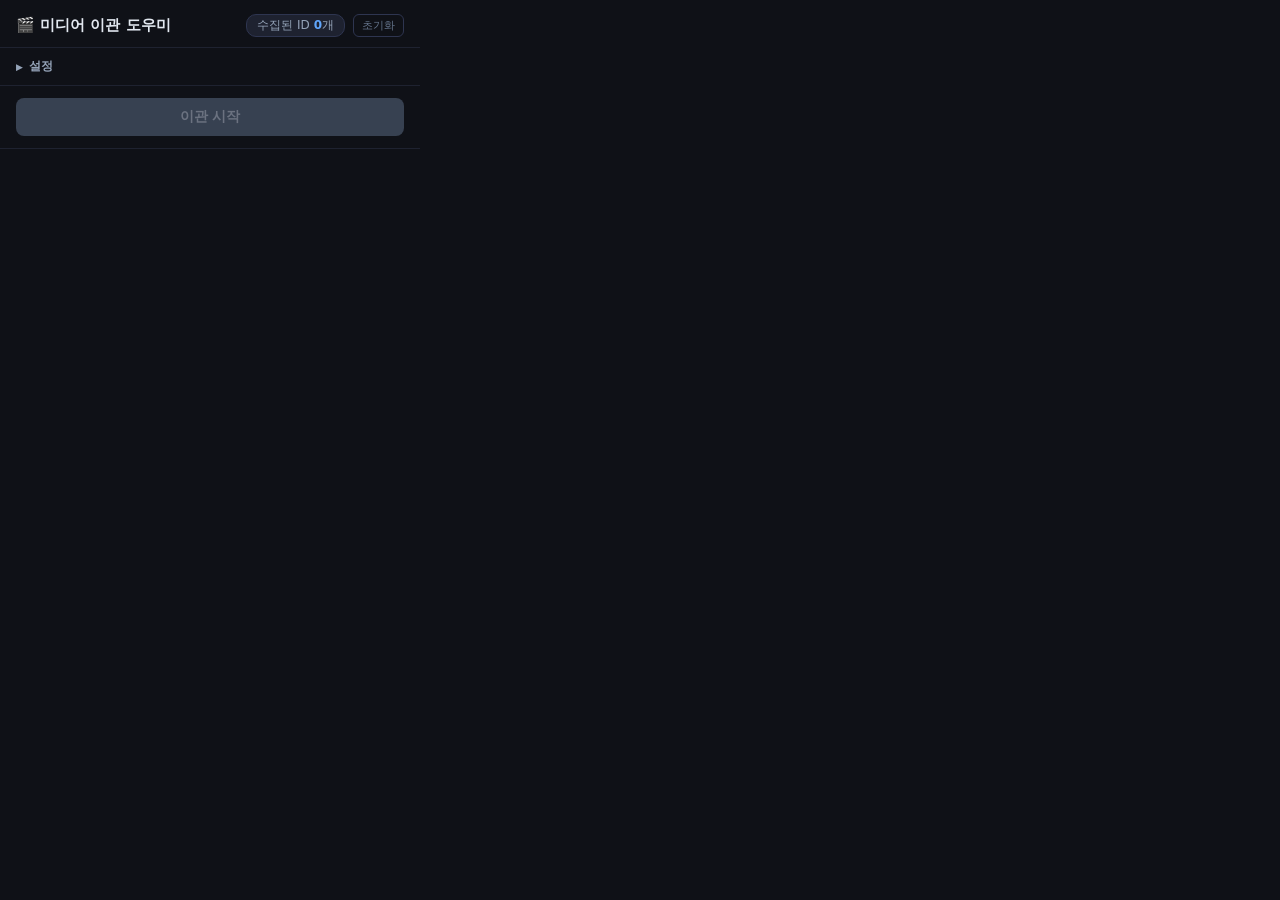
==== extension/popup.html @ c379a7ec "Add media migration browser extension (Manifest V3) Implements a Chrome extension for just-in-time V" ====
<!DOCTYPE html>
<html lang="ko">
<head>
  <meta charset="UTF-8" />
  <title>미디어 이관 도우미</title>
  <style>
    *, *::before, *::after { box-sizing: border-box; margin: 0; padding: 0; }

    body {
      font-family: 'Segoe UI', system-ui, sans-serif;
      font-size: 13px;
      background: #0f1117;
      color: #e2e8f0;
      width: 420px;
      min-height: 200px;
    }

    /* ── 헤더 ── */
    .header {
      display: flex;
      align-items: center;
      gap: 8px;
      padding: 14px 16px 10px;
      border-bottom: 1px solid #1e2230;
    }
    .header-title { font-size: 15px; font-weight: 700; flex: 1; }
    .badge {
      background: #1e2230;
      border: 1px solid #2e3550;
      border-radius: 10px;
      padding: 2px 10px;
      font-size: 12px;
      color: #94a3b8;
    }
    .badge span { color: #60a5fa; font-weight: 700; }
    .btn-icon {
      background: none;
      border: 1px solid #2e3550;
      color: #64748b;
      border-radius: 6px;
      padding: 3px 8px;
      cursor: pointer;
      font-size: 11px;
      transition: border-color 0.15s, color 0.15s;
    }
    .btn-icon:hover { border-color: #ef4444; color: #ef4444; }

    /* ── 설정 ── */
    details { border-bottom: 1px solid #1e2230; }
    summary {
      display: flex;
      align-items: center;
      gap: 6px;
      padding: 10px 16px;
      cursor: pointer;
      font-weight: 600;
      color: #94a3b8;
      font-size: 12px;
      user-select: none;
      list-style: none;
    }
    summary::-webkit-details-marker { display: none; }
    summary::before {
      content: '▶';
      font-size: 9px;
      transition: transform 0.2s;
      display: inline-block;
    }
    details[open] summary::before { transform: rotate(90deg); }
    summary:hover { color: #e2e8f0; }

    .settings-body {
      padding: 0 16px 14px;
      display: flex;
      flex-direction: column;
      gap: 10px;
    }
    .section-label {
      font-size: 11px;
      font-weight: 700;
      color: #3b82f6;
      letter-spacing: 0.05em;
      text-transform: uppercase;
      padding-top: 4px;
    }
    label {
      display: flex;
      flex-direction: column;
      gap: 4px;
      color: #94a3b8;
      font-size: 12px;
    }
    label span { color: #cbd5e1; }
    input {
      background: #1e2230;
      border: 1px solid #2e3550;
      border-radius: 6px;
      color: #e2e8f0;
      font-size: 12px;
      padding: 6px 10px;
      outline: none;
      width: 100%;
      transition: border-color 0.15s;
    }
    input::placeholder { color: #475569; }
    input:focus { border-color: #3b82f6; }
    input[type="password"] { letter-spacing: 0.08em; }

    .row { display: grid; grid-template-columns: 1fr 1fr; gap: 8px; }

    .save-btn {
      margin-top: 4px;
      background: #1d4ed8;
      border: none;
      border-radius: 6px;
      color: #fff;
      font-size: 12px;
      font-weight: 600;
      padding: 7px;
      cursor: pointer;
      transition: background 0.15s;
    }
    .save-btn:hover { background: #2563eb; }
    .save-toast { font-size: 11px; color: #22c55e; height: 14px; text-align: center; }

    /* ── 컨트롤 ── */
    .controls {
      padding: 12px 16px;
      border-bottom: 1px solid #1e2230;
    }
    .start-btn {
      width: 100%;
      padding: 10px;
      background: #16a34a;
      border: none;
      border-radius: 8px;
      color: #fff;
      font-size: 14px;
      font-weight: 700;
      cursor: pointer;
      transition: background 0.15s;
    }
    .start-btn:hover:not(:disabled) { background: #15803d; }
    .start-btn:disabled { background: #374151; color: #6b7280; cursor: not-allowed; }
    .start-btn.running { background: #b91c1c; }
    .start-btn.running:hover { background: #991b1b; }

    /* ── 진행 상황 ── */
    #progress-section { padding: 12px 16px 0; }

    .progress-stats {
      display: grid;
      grid-template-columns: repeat(4, 1fr);
      gap: 6px;
      margin-bottom: 10px;
    }
    .stat {
      background: #1e2230;
      border-radius: 6px;
      padding: 8px 6px;
      text-align: center;
    }
    .stat-num { font-size: 18px; font-weight: 700; line-height: 1; }
    .stat-label { font-size: 10px; color: #64748b; margin-top: 2px; }
    .stat.s-total .stat-num { color: #94a3b8; }
    .stat.s-done  .stat-num { color: #22c55e; }
    .stat.s-skip  .stat-num { color: #f59e0b; }
    .stat.s-fail  .stat-num { color: #ef4444; }

    .progress-bar-track {
      height: 4px;
      background: #1e2230;
      border-radius: 2px;
      overflow: hidden;
      margin-bottom: 10px;
    }
    .progress-bar-fill {
      height: 100%;
      background: #3b82f6;
      border-radius: 2px;
      transition: width 0.3s ease;
      width: 0%;
    }

    /* ── 로그 ── */
    .log-header {
      font-size: 11px;
      font-weight: 600;
      color: #475569;
      margin-bottom: 4px;
      display: flex;
      justify-content: space-between;
    }
    .log-box {
      background: #0a0d14;
      border: 1px solid #1e2230;
      border-radius: 6px;
      height: 160px;
      overflow-y: auto;
      padding: 8px;
      font-family: 'Consolas', 'Courier New', monospace;
      font-size: 11px;
    }
    .log-entry {
      display: flex;
      gap: 6px;
      padding: 2px 0;
      border-bottom: 1px solid #0f1117;
    }
    .log-entry:last-child { border-bottom: none; }
    .log-icon { flex-shrink: 0; width: 14px; text-align: center; }
    .log-id { color: #60a5fa; flex-shrink: 0; }
    .log-msg { color: #64748b; overflow: hidden; text-overflow: ellipsis; white-space: nowrap; }
    .le-success .log-icon { color: #22c55e; }
    .le-skipped .log-icon { color: #f59e0b; }
    .le-failed  .log-icon { color: #ef4444; }

    .footer { height: 12px; }
  </style>
</head>
<body>

<!-- ── 헤더 ── -->
<div class="header">
  <div class="header-title">🎬 미디어 이관 도우미</div>
  <div class="badge">수집된 ID <span id="id-count">0</span>개</div>
  <button class="btn-icon" id="clear-btn" title="수집된 ID 초기화">초기화</button>
</div>

<!-- ── 설정 ── -->
<details id="settings-panel">
  <summary>설정</summary>
  <div class="settings-body">

    <div class="section-label">소스 설정</div>

    <label>
      <span>목록 API URL 패턴 <small>(정규식, fetch/XHR URL 매칭)</small></span>
      <input id="listApiPattern" placeholder="예: /api/v1/media/list 또는 media\.example\.com/vod" />
    </label>
    <div class="row">
      <label>
        <span>ID 배열 JSON 경로</span>
        <input id="idJsonPath" placeholder="예: data.items" />
      </label>
      <label>
        <span>ID 필드명</span>
        <input id="idFieldName" placeholder="예: id" value="id" />
      </label>
    </div>
    <label>
      <span>서명 URL 발급 엔드포인트 <small>({id} 포함)</small></span>
      <input id="signedUrlEndpoint" placeholder="예: https://source.com/api/media/{id}/signed-url" />
    </label>
    <label>
      <span>서명 URL JSON 경로</span>
      <input id="signedUrlJsonPath" placeholder="예: data.url 또는 result.playUrl" />
    </label>

    <div class="section-label" style="margin-top:4px">목적지 설정</div>

    <label>
      <span>업로드 API URL</span>
      <input id="destinationUrl" placeholder="예: https://your-api.com/v1/media/upload" />
    </label>
    <label>
      <span>Bearer 토큰</span>
      <input id="bearerToken" type="password" placeholder="eyJhbGci..." />
    </label>
    <div class="row">
      <label>
        <span>multipart 필드명</span>
        <input id="fieldName" value="file" />
      </label>
      <label>
        <span>파일명 템플릿</span>
        <input id="filenameTemplate" value="{id}.mp4" />
      </label>
    </div>

    <button class="save-btn" id="save-btn">설정 저장</button>
    <div class="save-toast" id="save-toast"></div>
  </div>
</details>

<!-- ── 이관 시작 ── -->
<div class="controls">
  <button class="start-btn" id="start-btn" disabled>이관 시작</button>
</div>

<!-- ── 진행 상황 ── -->
<div id="progress-section" hidden>
  <div class="progress-stats">
    <div class="stat s-total">
      <div class="stat-num" id="stat-total">0</div>
      <div class="stat-label">전체</div>
    </div>
    <div class="stat s-done">
      <div class="stat-num" id="stat-done">0</div>
      <div class="stat-label">완료</div>
    </div>
    <div class="stat s-skip">
      <div class="stat-num" id="stat-skip">0</div>
      <div class="stat-label">스킵</div>
    </div>
    <div class="stat s-fail">
      <div class="stat-num" id="stat-fail">0</div>
      <div class="stat-label">실패</div>
    </div>
  </div>

  <div class="progress-bar-track">
    <div class="progress-bar-fill" id="progress-bar"></div>
  </div>

  <div class="log-header">
    <span>처리 로그</span>
    <span id="log-current-item"></span>
  </div>
  <div class="log-box" id="log-box"></div>
</div>

<div class="footer"></div>

<script src="popup.js"></script>
</body>
</html>
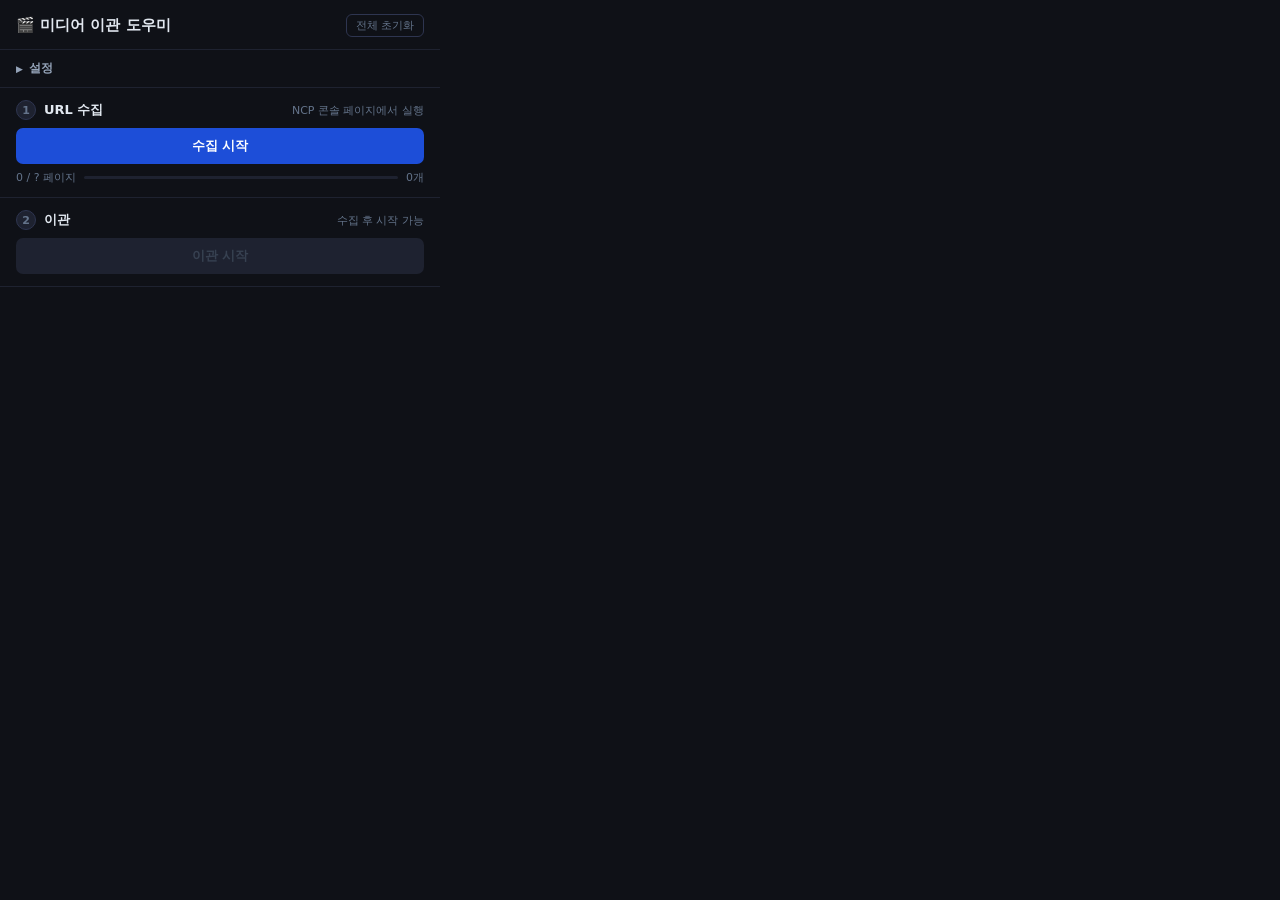
==== commit 5dcf7f79: "Revamp extension for NCP VOD public CDN URLs - Remove signed-URL step entirely (public CDN URLs don'" ====
--- a/extension/popup.html
+++ b/extension/popup.html
@@ -11,8 +11,7 @@
       font-size: 13px;
       background: #0f1117;
       color: #e2e8f0;
-      width: 420px;
-      min-height: 200px;
+      width: 440px;
     }
 
     /* ── 헤더 ── */
@@ -20,202 +19,151 @@
       display: flex;
       align-items: center;
       gap: 8px;
-      padding: 14px 16px 10px;
+      padding: 14px 16px 12px;
       border-bottom: 1px solid #1e2230;
     }
     .header-title { font-size: 15px; font-weight: 700; flex: 1; }
-    .badge {
-      background: #1e2230;
-      border: 1px solid #2e3550;
-      border-radius: 10px;
-      padding: 2px 10px;
-      font-size: 12px;
-      color: #94a3b8;
-    }
-    .badge span { color: #60a5fa; font-weight: 700; }
-    .btn-icon {
+    .btn-sm {
       background: none;
       border: 1px solid #2e3550;
       color: #64748b;
       border-radius: 6px;
-      padding: 3px 8px;
+      padding: 3px 9px;
       cursor: pointer;
       font-size: 11px;
-      transition: border-color 0.15s, color 0.15s;
-    }
-    .btn-icon:hover { border-color: #ef4444; color: #ef4444; }
+    }
+    .btn-sm:hover { border-color: #ef4444; color: #ef4444; }
 
     /* ── 설정 ── */
     details { border-bottom: 1px solid #1e2230; }
     summary {
-      display: flex;
-      align-items: center;
-      gap: 6px;
-      padding: 10px 16px;
-      cursor: pointer;
-      font-weight: 600;
-      color: #94a3b8;
-      font-size: 12px;
-      user-select: none;
-      list-style: none;
+      display: flex; align-items: center; gap: 6px;
+      padding: 10px 16px; cursor: pointer;
+      font-weight: 600; color: #94a3b8; font-size: 12px;
+      user-select: none; list-style: none;
     }
     summary::-webkit-details-marker { display: none; }
     summary::before {
-      content: '▶';
-      font-size: 9px;
-      transition: transform 0.2s;
-      display: inline-block;
+      content: '▶'; font-size: 9px;
+      transition: transform .2s; display: inline-block;
     }
     details[open] summary::before { transform: rotate(90deg); }
     summary:hover { color: #e2e8f0; }
 
     .settings-body {
-      padding: 0 16px 14px;
-      display: flex;
-      flex-direction: column;
-      gap: 10px;
-    }
-    .section-label {
-      font-size: 11px;
-      font-weight: 700;
-      color: #3b82f6;
-      letter-spacing: 0.05em;
-      text-transform: uppercase;
-      padding-top: 4px;
-    }
-    label {
-      display: flex;
-      flex-direction: column;
-      gap: 4px;
-      color: #94a3b8;
-      font-size: 12px;
-    }
+      padding: 4px 16px 14px;
+      display: flex; flex-direction: column; gap: 9px;
+    }
+    .sec-label {
+      font-size: 11px; font-weight: 700; color: #3b82f6;
+      letter-spacing: .05em; text-transform: uppercase; padding-top: 6px;
+    }
+    label { display: flex; flex-direction: column; gap: 3px; color: #94a3b8; font-size: 12px; }
     label span { color: #cbd5e1; }
+    label small { color: #475569; }
     input {
-      background: #1e2230;
-      border: 1px solid #2e3550;
-      border-radius: 6px;
-      color: #e2e8f0;
-      font-size: 12px;
-      padding: 6px 10px;
-      outline: none;
-      width: 100%;
-      transition: border-color 0.15s;
-    }
-    input::placeholder { color: #475569; }
+      background: #1e2230; border: 1px solid #2e3550; border-radius: 6px;
+      color: #e2e8f0; font-size: 12px; padding: 6px 10px; outline: none; width: 100%;
+    }
+    input::placeholder { color: #334155; }
     input:focus { border-color: #3b82f6; }
-    input[type="password"] { letter-spacing: 0.08em; }
-
-    .row { display: grid; grid-template-columns: 1fr 1fr; gap: 8px; }
-
+    .row2 { display: grid; grid-template-columns: 1fr 1fr; gap: 8px; }
+    .row3 { display: grid; grid-template-columns: 1fr 1fr 1fr; gap: 8px; }
     .save-btn {
-      margin-top: 4px;
-      background: #1d4ed8;
-      border: none;
-      border-radius: 6px;
-      color: #fff;
-      font-size: 12px;
-      font-weight: 600;
-      padding: 7px;
-      cursor: pointer;
-      transition: background 0.15s;
+      background: #1d4ed8; border: none; border-radius: 6px;
+      color: #fff; font-size: 12px; font-weight: 600; padding: 7px;
+      cursor: pointer; margin-top: 2px;
     }
     .save-btn:hover { background: #2563eb; }
-    .save-toast { font-size: 11px; color: #22c55e; height: 14px; text-align: center; }
-
-    /* ── 컨트롤 ── */
-    .controls {
+    .toast { font-size: 11px; color: #22c55e; height: 14px; text-align: center; }
+
+    /* ── 단계 카드 ── */
+    .phase {
       padding: 12px 16px;
       border-bottom: 1px solid #1e2230;
     }
-    .start-btn {
-      width: 100%;
-      padding: 10px;
-      background: #16a34a;
-      border: none;
-      border-radius: 8px;
-      color: #fff;
-      font-size: 14px;
-      font-weight: 700;
-      cursor: pointer;
-      transition: background 0.15s;
-    }
-    .start-btn:hover:not(:disabled) { background: #15803d; }
-    .start-btn:disabled { background: #374151; color: #6b7280; cursor: not-allowed; }
-    .start-btn.running { background: #b91c1c; }
-    .start-btn.running:hover { background: #991b1b; }
-
-    /* ── 진행 상황 ── */
-    #progress-section { padding: 12px 16px 0; }
-
+    .phase-header {
+      display: flex; align-items: center; gap: 8px; margin-bottom: 8px;
+    }
+    .phase-num {
+      width: 20px; height: 20px; border-radius: 50%;
+      background: #1e2230; border: 1px solid #2e3550;
+      display: flex; align-items: center; justify-content: center;
+      font-size: 11px; font-weight: 700; color: #64748b; flex-shrink: 0;
+    }
+    .phase-num.active { background: #1d4ed8; border-color: #3b82f6; color: #fff; }
+    .phase-num.done   { background: #15803d; border-color: #22c55e; color: #fff; }
+    .phase-title { font-size: 13px; font-weight: 600; flex: 1; }
+    .phase-status { font-size: 11px; color: #64748b; }
+
+    .action-btn {
+      width: 100%; padding: 9px; border: none; border-radius: 7px;
+      font-size: 13px; font-weight: 700; cursor: pointer;
+      transition: background .15s;
+    }
+    .action-btn:disabled { background: #1e2230; color: #374151; cursor: not-allowed; }
+    .btn-blue   { background: #1d4ed8; color: #fff; }
+    .btn-blue:hover:not(:disabled)  { background: #2563eb; }
+    .btn-green  { background: #15803d; color: #fff; }
+    .btn-green:hover:not(:disabled) { background: #16a34a; }
+    .btn-red    { background: #b91c1c; color: #fff; }
+    .btn-red:hover { background: #991b1b; }
+
+    /* 수집 진행바 */
+    .collect-info {
+      display: flex; align-items: center; gap: 8px;
+      font-size: 11px; color: #64748b; margin-top: 6px;
+    }
+    .mini-bar-track {
+      flex: 1; height: 3px; background: #1e2230; border-radius: 2px; overflow: hidden;
+    }
+    .mini-bar-fill {
+      height: 100%; background: #3b82f6; border-radius: 2px;
+      transition: width .3s ease; width: 0%;
+    }
+
+    /* ── 이관 진행 ── */
     .progress-stats {
-      display: grid;
-      grid-template-columns: repeat(4, 1fr);
-      gap: 6px;
-      margin-bottom: 10px;
+      display: grid; grid-template-columns: repeat(4, 1fr); gap: 6px; margin-bottom: 8px;
     }
     .stat {
-      background: #1e2230;
-      border-radius: 6px;
-      padding: 8px 6px;
-      text-align: center;
-    }
-    .stat-num { font-size: 18px; font-weight: 700; line-height: 1; }
+      background: #1e2230; border-radius: 6px; padding: 7px 4px; text-align: center;
+    }
+    .stat-num { font-size: 17px; font-weight: 700; line-height: 1; }
     .stat-label { font-size: 10px; color: #64748b; margin-top: 2px; }
-    .stat.s-total .stat-num { color: #94a3b8; }
-    .stat.s-done  .stat-num { color: #22c55e; }
-    .stat.s-skip  .stat-num { color: #f59e0b; }
-    .stat.s-fail  .stat-num { color: #ef4444; }
-
-    .progress-bar-track {
-      height: 4px;
-      background: #1e2230;
-      border-radius: 2px;
-      overflow: hidden;
-      margin-bottom: 10px;
-    }
-    .progress-bar-fill {
-      height: 100%;
-      background: #3b82f6;
-      border-radius: 2px;
-      transition: width 0.3s ease;
-      width: 0%;
-    }
-
-    /* ── 로그 ── */
-    .log-header {
-      font-size: 11px;
-      font-weight: 600;
-      color: #475569;
-      margin-bottom: 4px;
-      display: flex;
-      justify-content: space-between;
+    .s-total .stat-num { color: #94a3b8; }
+    .s-done  .stat-num { color: #22c55e; }
+    .s-skip  .stat-num { color: #f59e0b; }
+    .s-fail  .stat-num { color: #ef4444; }
+
+    .bar-track {
+      height: 4px; background: #1e2230; border-radius: 2px; overflow: hidden; margin-bottom: 8px;
+    }
+    .bar-fill {
+      height: 100%; background: #3b82f6; border-radius: 2px;
+      transition: width .3s ease; width: 0%;
+    }
+
+    /* 로그 */
+    .log-hdr {
+      font-size: 11px; font-weight: 600; color: #475569;
+      display: flex; justify-content: space-between; margin-bottom: 4px;
     }
     .log-box {
-      background: #0a0d14;
-      border: 1px solid #1e2230;
-      border-radius: 6px;
-      height: 160px;
-      overflow-y: auto;
-      padding: 8px;
-      font-family: 'Consolas', 'Courier New', monospace;
-      font-size: 11px;
-    }
-    .log-entry {
-      display: flex;
-      gap: 6px;
-      padding: 2px 0;
-      border-bottom: 1px solid #0f1117;
-    }
-    .log-entry:last-child { border-bottom: none; }
-    .log-icon { flex-shrink: 0; width: 14px; text-align: center; }
-    .log-id { color: #60a5fa; flex-shrink: 0; }
-    .log-msg { color: #64748b; overflow: hidden; text-overflow: ellipsis; white-space: nowrap; }
-    .le-success .log-icon { color: #22c55e; }
-    .le-skipped .log-icon { color: #f59e0b; }
-    .le-failed  .log-icon { color: #ef4444; }
-
-    .footer { height: 12px; }
+      background: #0a0d14; border: 1px solid #1e2230; border-radius: 6px;
+      height: 148px; overflow-y: auto; padding: 6px 8px;
+      font-family: 'Consolas', monospace; font-size: 11px;
+    }
+    .le { display: flex; gap: 5px; padding: 2px 0; border-bottom: 1px solid #0f1117; }
+    .le:last-child { border-bottom: none; }
+    .le-icon { flex-shrink: 0; width: 12px; }
+    .le-id   { color: #60a5fa; flex-shrink: 0; max-width: 140px; overflow: hidden; text-overflow: ellipsis; white-space: nowrap; }
+    .le-msg  { color: #475569; overflow: hidden; text-overflow: ellipsis; white-space: nowrap; }
+    .le.success .le-icon { color: #22c55e; }
+    .le.skipped .le-icon { color: #f59e0b; }
+    .le.failed  .le-icon { color: #ef4444; }
+
+    .footer { height: 10px; }
   </style>
 </head>
 <body>
@@ -223,8 +171,7 @@
 <!-- ── 헤더 ── -->
 <div class="header">
   <div class="header-title">🎬 미디어 이관 도우미</div>
-  <div class="badge">수집된 ID <span id="id-count">0</span>개</div>
-  <button class="btn-icon" id="clear-btn" title="수집된 ID 초기화">초기화</button>
+  <button class="btn-sm" id="clear-btn">전체 초기화</button>
 </div>
 
 <!-- ── 설정 ── -->
@@ -232,96 +179,87 @@
   <summary>설정</summary>
   <div class="settings-body">
 
-    <div class="section-label">소스 설정</div>
-
+    <div class="sec-label">NCP 콘솔 소스 설정</div>
     <label>
-      <span>목록 API URL 패턴 <small>(정규식, fetch/XHR URL 매칭)</small></span>
-      <input id="listApiPattern" placeholder="예: /api/v1/media/list 또는 media\.example\.com/vod" />
+      <span>목록 API URL <small>(Network 탭에서 확인)</small></span>
+      <input id="listApiUrl" placeholder="예: https://console.ncloud.com/api/vod/v1/contents" />
     </label>
-    <div class="row">
-      <label>
-        <span>ID 배열 JSON 경로</span>
-        <input id="idJsonPath" placeholder="예: data.items" />
-      </label>
-      <label>
-        <span>ID 필드명</span>
-        <input id="idFieldName" placeholder="예: id" value="id" />
-      </label>
-    </div>
-    <label>
-      <span>서명 URL 발급 엔드포인트 <small>({id} 포함)</small></span>
-      <input id="signedUrlEndpoint" placeholder="예: https://source.com/api/media/{id}/signed-url" />
-    </label>
-    <label>
-      <span>서명 URL JSON 경로</span>
-      <input id="signedUrlJsonPath" placeholder="예: data.url 또는 result.playUrl" />
-    </label>
-
-    <div class="section-label" style="margin-top:4px">목적지 설정</div>
-
+    <div class="row3">
+      <label><span>페이지 파라미터</span><input id="pageParam" value="page" /></label>
+      <label><span>사이즈 파라미터</span><input id="sizeParam" value="size" /></label>
+      <label><span>페이지 사이즈</span><input id="pageSize" value="20" /></label>
+    </div>
+    <div class="row2">
+      <label><span>시작 페이지 번호</span><input id="startPage" value="0" /></label>
+      <label><span>전체 페이지 JSON 경로</span><input id="totalPagesPath" value="totalPages" /></label>
+    </div>
+    <div class="row2">
+      <label><span>항목 배열 JSON 경로</span><input id="contentPath" value="content" /></label>
+      <label><span>ID 필드명</span><input id="idField" value="vodFileId" /></label>
+    </div>
+    <div class="row3">
+      <label><span>CDN URL 필드</span><input id="cdnUrlField" value="cdnUrl" /></label>
+      <label><span>파일명 필드</span><input id="fileNameField" value="fileName" /></label>
+      <label><span>파일 크기 필드</span><input id="fileSizeField" value="fileSize" /></label>
+    </div>
+
+    <div class="sec-label">목적지 설정</div>
     <label>
       <span>업로드 API URL</span>
-      <input id="destinationUrl" placeholder="예: https://your-api.com/v1/media/upload" />
+      <input id="destinationUrl" placeholder="https://your-api.com/v1/media/upload" />
     </label>
     <label>
       <span>Bearer 토큰</span>
       <input id="bearerToken" type="password" placeholder="eyJhbGci..." />
     </label>
-    <div class="row">
-      <label>
-        <span>multipart 필드명</span>
-        <input id="fieldName" value="file" />
-      </label>
-      <label>
-        <span>파일명 템플릿</span>
-        <input id="filenameTemplate" value="{id}.mp4" />
-      </label>
+    <div class="row2">
+      <label><span>multipart 필드명</span><input id="fieldName" value="file" /></label>
+      <label><span>추가 ID 필드 (선택)</span><input id="extraIdField" placeholder="없으면 비워두기" /></label>
     </div>
 
     <button class="save-btn" id="save-btn">설정 저장</button>
-    <div class="save-toast" id="save-toast"></div>
+    <div class="toast" id="save-toast"></div>
   </div>
 </details>
 
-<!-- ── 이관 시작 ── -->
-<div class="controls">
-  <button class="start-btn" id="start-btn" disabled>이관 시작</button>
+<!-- ── Phase 1: 수집 ── -->
+<div class="phase" id="phase1">
+  <div class="phase-header">
+    <div class="phase-num" id="p1-num">1</div>
+    <div class="phase-title">URL 수집</div>
+    <div class="phase-status" id="p1-status">NCP 콘솔 페이지에서 실행</div>
+  </div>
+  <button class="action-btn btn-blue" id="collect-btn">수집 시작</button>
+  <div class="collect-info" id="collect-info" hidden>
+    <span id="collect-text">0 / ? 페이지</span>
+    <div class="mini-bar-track"><div class="mini-bar-fill" id="collect-bar"></div></div>
+    <span id="collect-count">0개</span>
+  </div>
 </div>
 
-<!-- ── 진행 상황 ── -->
-<div id="progress-section" hidden>
-  <div class="progress-stats">
-    <div class="stat s-total">
-      <div class="stat-num" id="stat-total">0</div>
-      <div class="stat-label">전체</div>
-    </div>
-    <div class="stat s-done">
-      <div class="stat-num" id="stat-done">0</div>
-      <div class="stat-label">완료</div>
-    </div>
-    <div class="stat s-skip">
-      <div class="stat-num" id="stat-skip">0</div>
-      <div class="stat-label">스킵</div>
-    </div>
-    <div class="stat s-fail">
-      <div class="stat-num" id="stat-fail">0</div>
-      <div class="stat-label">실패</div>
-    </div>
-  </div>
-
-  <div class="progress-bar-track">
-    <div class="progress-bar-fill" id="progress-bar"></div>
-  </div>
-
-  <div class="log-header">
-    <span>처리 로그</span>
-    <span id="log-current-item"></span>
-  </div>
-  <div class="log-box" id="log-box"></div>
+<!-- ── Phase 2: 이관 ── -->
+<div class="phase" id="phase2">
+  <div class="phase-header">
+    <div class="phase-num" id="p2-num">2</div>
+    <div class="phase-title">이관</div>
+    <div class="phase-status" id="p2-status">수집 후 시작 가능</div>
+  </div>
+  <button class="action-btn btn-green" id="migrate-btn" disabled>이관 시작</button>
+
+  <div id="mig-progress" hidden style="margin-top:10px">
+    <div class="progress-stats">
+      <div class="stat s-total"><div class="stat-num" id="s-total">0</div><div class="stat-label">전체</div></div>
+      <div class="stat s-done"> <div class="stat-num" id="s-done">0</div> <div class="stat-label">완료</div></div>
+      <div class="stat s-skip"> <div class="stat-num" id="s-skip">0</div> <div class="stat-label">스킵</div></div>
+      <div class="stat s-fail"> <div class="stat-num" id="s-fail">0</div> <div class="stat-label">실패</div></div>
+    </div>
+    <div class="bar-track"><div class="bar-fill" id="mig-bar"></div></div>
+    <div class="log-hdr"><span>처리 로그</span><span id="log-cur"></span></div>
+    <div class="log-box" id="log-box"></div>
+  </div>
 </div>
 
 <div class="footer"></div>
-
 <script src="popup.js"></script>
 </body>
 </html>
